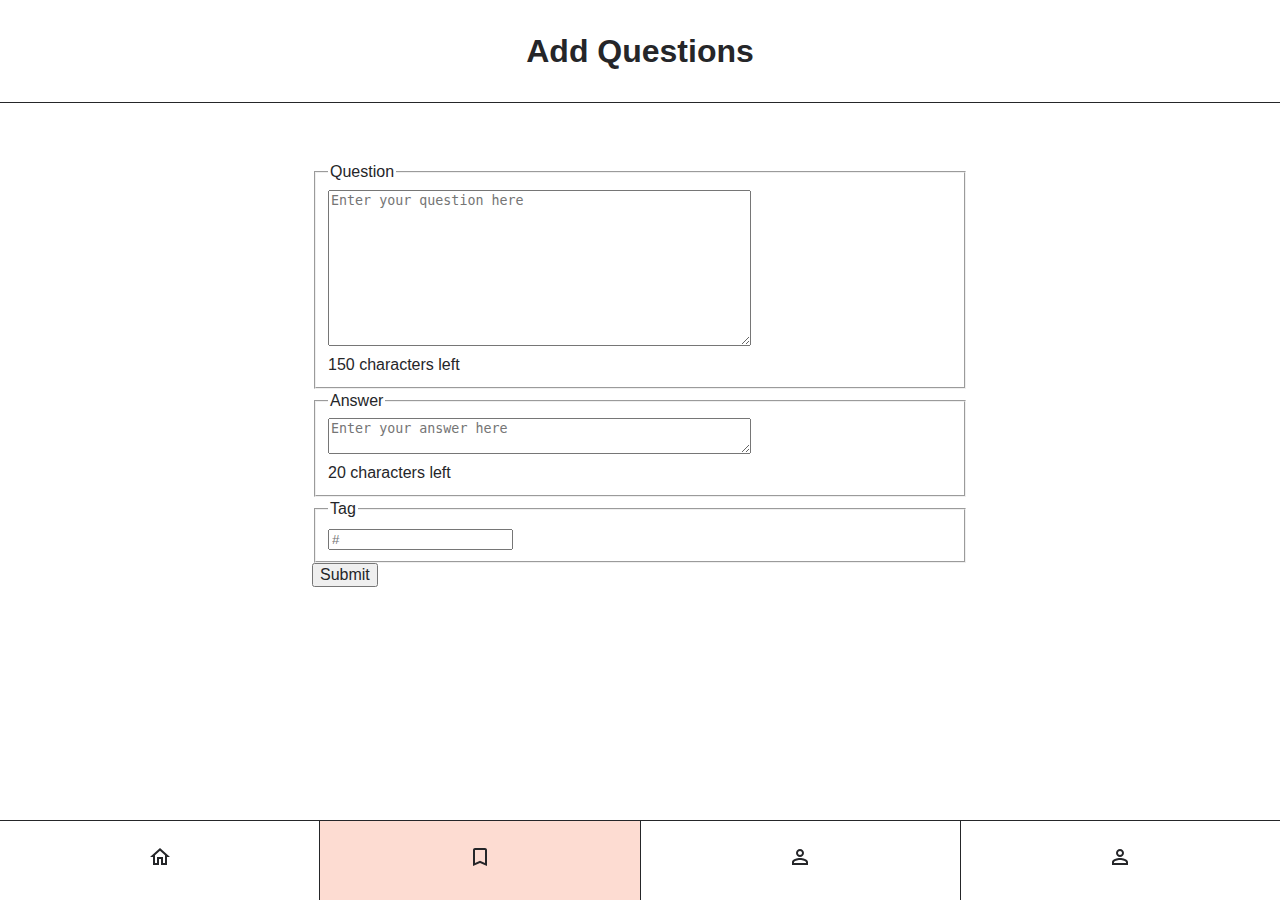
==== addquestion.html @ e207070b "feature implemented & some index hml changes" ====
<!DOCTYPE html>
<html lang="en">
  <head>
    <meta charset="UTF-8" />
    <meta http-equiv="X-UA-Compatible" content="IE=edge" />
    <meta name="viewport" content="width=device-width, initial-scale=1.0" />
    <title>Quiz-App</title>
    <link rel="stylesheet" href="./styles.css" />
    <script src="addquestion.js" defer></script>
  </head>
  <body>
    <header class="header">
      <h1 class="header__title">Add Questions</h1>
    </header>
    <main>
      
      <form class="card-list" data-js="new-question-form">


        

        <fieldset class="">
          <legend>Question</legend>

          
          <textarea
            data-js="question-input"
            name="questionInput"
            id="questionInput"
            rows="10"
            cols="50"
            maxlength="150"
            placeholder="Enter your question here"
          ></textarea>
          <p class="remaining-characters">
            <span data-js="remaining-characters-question">150</span> characters left
          </p>
        </fieldset>

        <fieldset>
          <legend>Answer</legend>
          <textarea
          data-js="answer-input"
          name="answerInput"
          id="answerInput"
          rows="2"
          cols="50"
          maxlength="20"
          placeholder="Enter your answer here"
        ></textarea>
        <p class="remaining-characters">
          <span data-js="remaining-characters-answer">20</span> characters left
        </fieldset>

        <fieldset>
          <legend>Tag</legend>
          <input 
          data-js="tag-input"
          type="text" 
          name="tag" 
          id="tag" 
          placeholder="#" />
        </fieldset>

        <button type="submit">Submit</button>
      </form>
      <ul class="card-list" data-js="new-question-container"></ul>
    </main>

    <nav class="navigation">
      <ul class="navigation__list">
        <li class="navigation__list-item">
          <a
            class="navigation__link"
            href="/index.html"
            aria-label="go to home page"
          >
            <svg
              xmlns="http://www.w3.org/2000/svg"
              height="24px"
              viewbox="0 0 24 24"
              width="24px"
            >
              <path
                d="M12 5.69l5 4.5V18h-2v-6H9v6H7v-7.81l5-4.5M12 3L2 12h3v8h6v-6h2v6h6v-8h3L12 3z"
              />
            </svg>
          </a>
        </li>
        <li class="navigation__list-item navigation__list-item--active">
          <a
            class="navigation__link"
            href="/bookmarks.html"
            aria-label="go to bookmarks page"
          >
            <svg
              xmlns="http://www.w3.org/2000/svg"
              height="24px"
              viewbox="0 0 24 24"
              width="24px"
            >
              <path
                d="M17 3H7c-1.1 0-2 .9-2 2v16l7-3 7 3V5c0-1.1-.9-2-2-2zm0 15l-5-2.18L7 18V5h10v13z"
              />
            </svg>
          </a>
        </li>
        <li class="navigation__list-item">
          <a
            class="navigation__link"
            href="/addquestion.html"
            aria-label="go to add question page"
          >
            <svg
              xmlns="http://www.w3.org/2000/svg"
              height="24px"
              viewbox="0 0 24 24"
              width="24px"
            >
              <path
                d="M12 6c1.1 0 2 .9 2 2s-.9 2-2 2-2-.9-2-2 .9-2 2-2m0 9c2.7 0 5.8 1.29 6 2v1H6v-.99c.2-.72 3.3-2.01 6-2.01m0-11C9.79 4 8 5.79 8 8s1.79 4 4 4 4-1.79 4-4-1.79-4-4-4zm0 9c-2.67 0-8 1.34-8 4v3h16v-3c0-2.66-5.33-4-8-4z"
              />
            </svg>
          </a>
        </li>
        <li class="navigation__list-item">
          <a
            class="navigation__link"
            href="/profile.html"
            aria-label="go to profile page"
          >
            <svg
              xmlns="http://www.w3.org/2000/svg"
              height="24px"
              viewbox="0 0 24 24"
              width="24px"
            >
              <path
                d="M12 6c1.1 0 2 .9 2 2s-.9 2-2 2-2-.9-2-2 .9-2 2-2m0 9c2.7 0 5.8 1.29 6 2v1H6v-.99c.2-.72 3.3-2.01 6-2.01m0-11C9.79 4 8 5.79 8 8s1.79 4 4 4 4-1.79 4-4-1.79-4-4-4zm0 9c-2.67 0-8 1.34-8 4v3h16v-3c0-2.66-5.33-4-8-4z"
              />
            </svg>
          </a>
        </li>
      </ul>
    </nav>
  </body>
</html>
---- styles.css ----
@import "./global.css";

@import "./components/bookmark/bookmark.css";
@import "./components/card-list/card-list.css";
@import "./components/card/card.css";
@import "./components/header/header.css";
@import "./components/navigation/navigation.css";
@import "./components/profile/profile.css";
@import "./components/counter-list/counter-list.css";
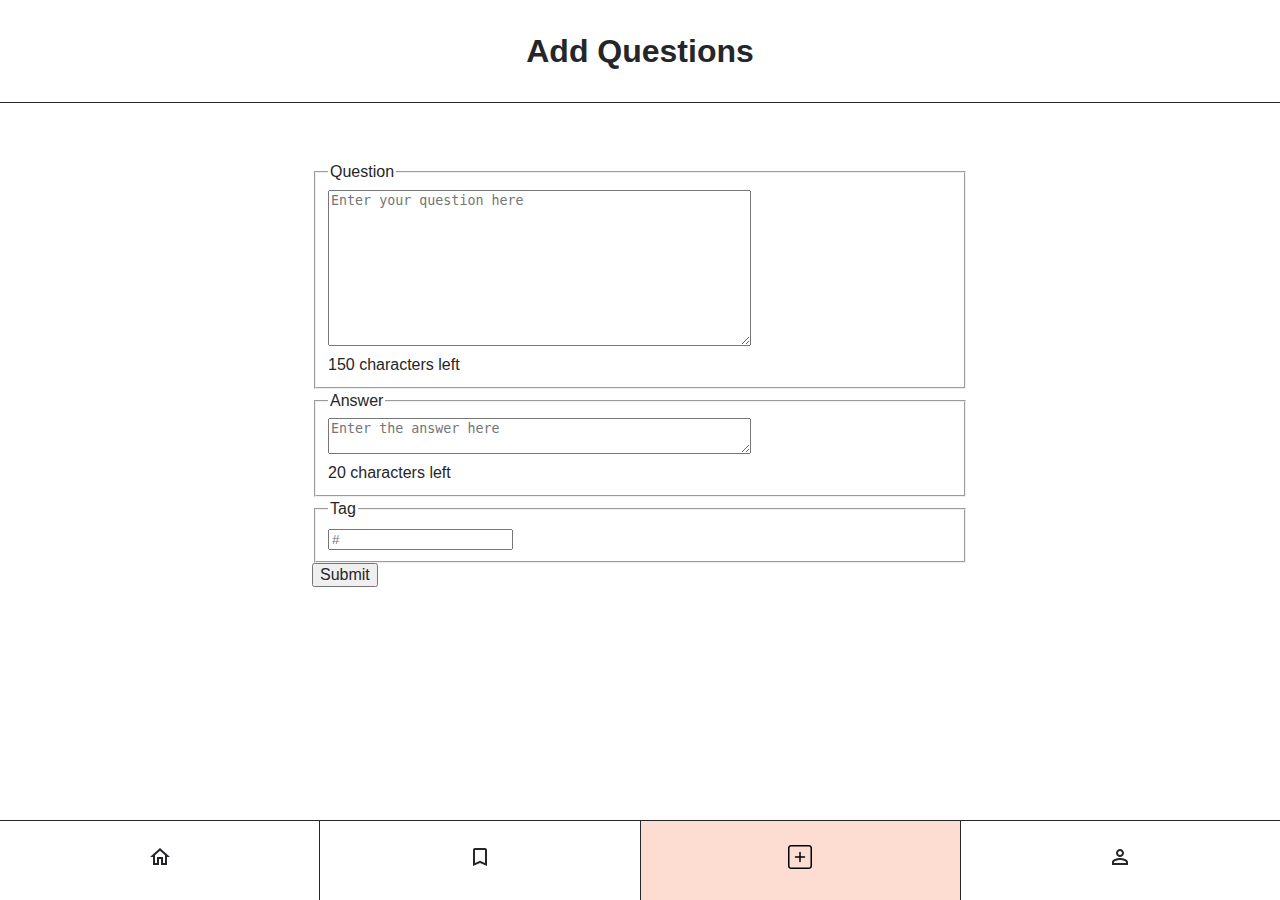
==== commit e0e4e1a2: "function ready" ====
--- a/addquestion.html
+++ b/addquestion.html
@@ -46,7 +46,7 @@
           rows="2"
           cols="50"
           maxlength="20"
-          placeholder="Enter your answer here"
+          placeholder="Enter the answer here"
         ></textarea>
         <p class="remaining-characters">
           <span data-js="remaining-characters-answer">20</span> characters left
@@ -59,7 +59,10 @@
           type="text" 
           name="tag" 
           id="tag" 
-          placeholder="#" />
+          placeholder="#" 
+          pattern="#.*" 
+          required
+          title="Input must start with a # character" />
         </fieldset>
 
         <button type="submit">Submit</button>
@@ -87,14 +90,14 @@
             </svg>
           </a>
         </li>
-        <li class="navigation__list-item navigation__list-item--active">
+        <li class="navigation__list-item">
           <a
             class="navigation__link"
             href="/bookmarks.html"
             aria-label="go to bookmarks page"
           >
             <svg
-              xmlns="http://www.w3.org/2000/svg"
+              class
               height="24px"
               viewbox="0 0 24 24"
               width="24px"
@@ -105,7 +108,7 @@
             </svg>
           </a>
         </li>
-        <li class="navigation__list-item">
+        <li class="navigation__list-item navigation__list-item--active">
           <a
             class="navigation__link"
             href="/addquestion.html"
@@ -117,9 +120,7 @@
               viewbox="0 0 24 24"
               width="24px"
             >
-              <path
-                d="M12 6c1.1 0 2 .9 2 2s-.9 2-2 2-2-.9-2-2 .9-2 2-2m0 9c2.7 0 5.8 1.29 6 2v1H6v-.99c.2-.72 3.3-2.01 6-2.01m0-11C9.79 4 8 5.79 8 8s1.79 4 4 4 4-1.79 4-4-1.79-4-4-4zm0 9c-2.67 0-8 1.34-8 4v3h16v-3c0-2.66-5.33-4-8-4z"
-              />
+              <image href="svg/plus-square-svgrepo-com.svg" height="24px" width="24px" />
             </svg>
           </a>
         </li>
@@ -143,5 +144,7 @@
         </li>
       </ul>
     </nav>
+
+
   </body>
 </html>
